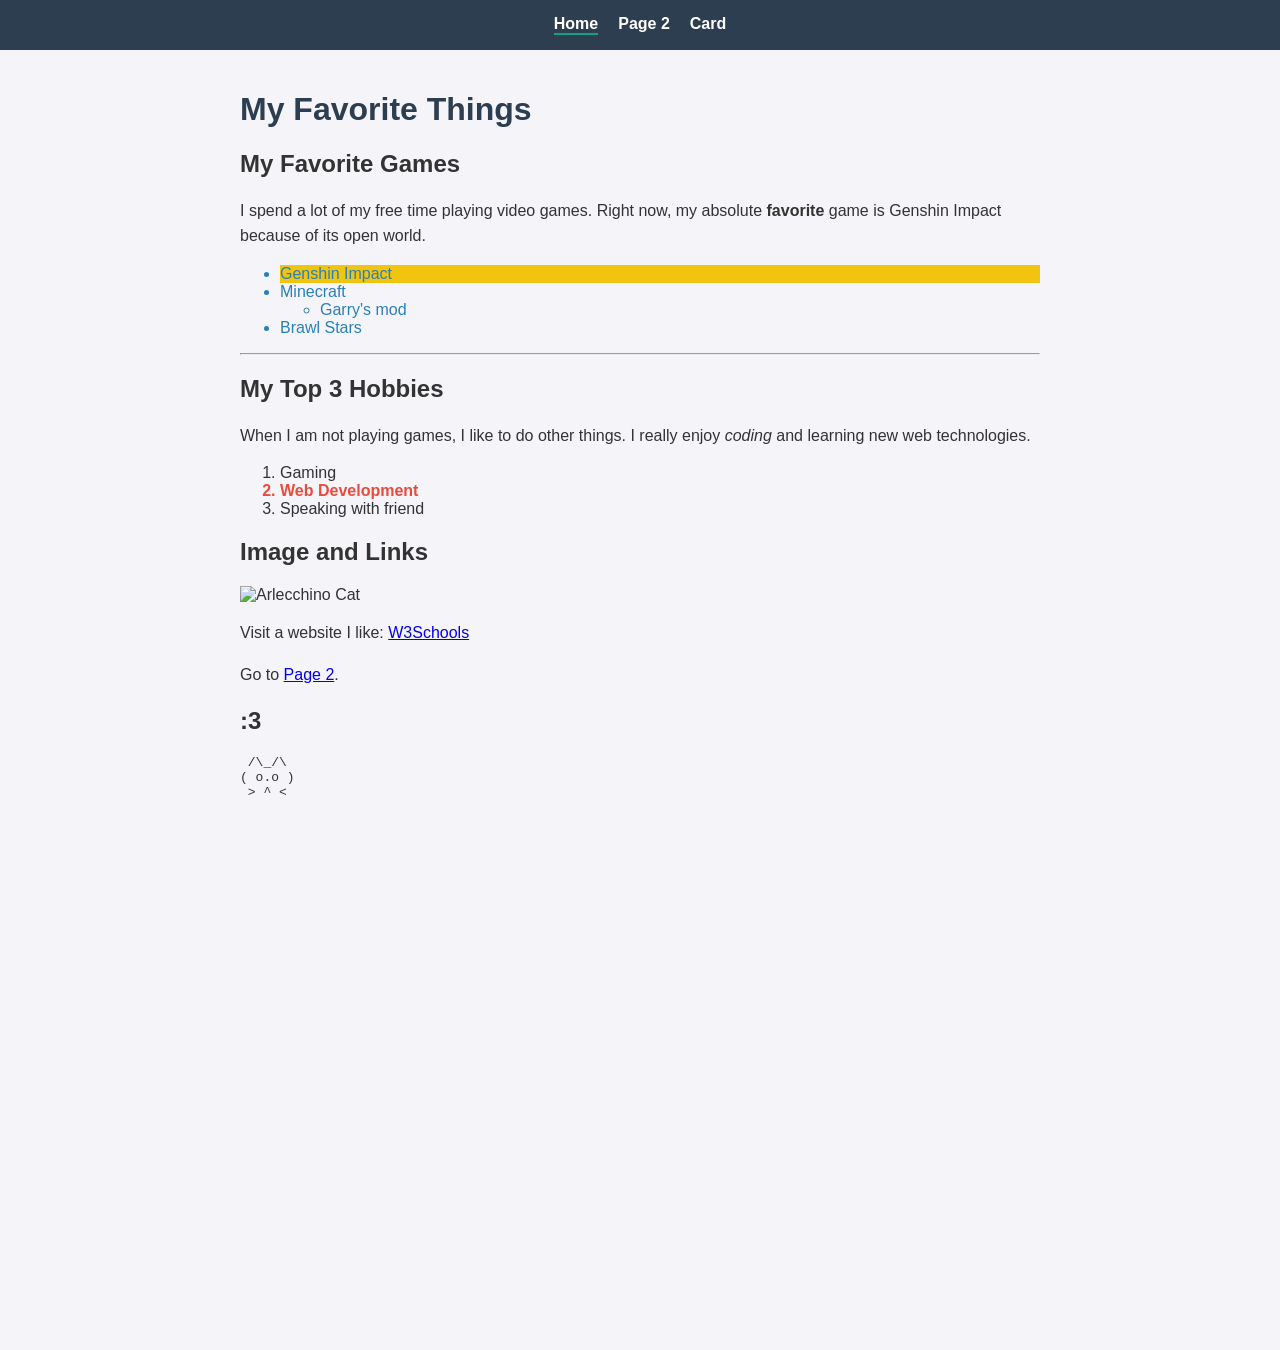
==== index.html @ 290c104f "Add files via upload" ====
﻿<!DOCTYPE html>
<html lang="ru">
<head>
    <meta charset="UTF-8">
    <meta name="viewport" content="width=device-width, initial-scale=1.0">
    <title>My Favorite Things</title>
    <link rel="stylesheet" href="style.css">
</head>
<body>
    <nav class="navbar">
        <a href="index.html" class="nav-link active">Home</a>
        <a href="page2.html" class="nav-link">Page 2</a>
        <a href="card.html" class="nav-link">Card</a>
    </nav>
    <div class="container">
        <h1>My Favorite Things</h1>
        <!-- First Section: Unordered List -->
        <h2>My Favorite Games</h2>
        <p>I spend a lot of my free time playing video games. Right now, my absolute <strong>favorite</strong> game is Genshin Impact because of its open world.</p>
        <ul>
            <li class="highlight">Genshin Impact</li>
            <li>Minecraft
                <ul>
            <li>Garry's mod
                </ul>
            </li>
            <li>Brawl Stars</li>
        </ul>
        <hr>
        <!-- Second Section: Ordered List -->
        <h2>My Top 3 Hobbies</h2>
        <p>When I am not playing games, I like to do other things. I really enjoy <em>coding</em> and learning new web technologies.</p>
        <ol>
            <li>Gaming</li>
            <li id="special-item">Web Development</li>
            <li>Speaking with friend</li>
        </ol>
        <h2>Image and Links</h2>
        <img src="https://upload-os-bbs.hoyolab.com/upload/2024/05/02/73415617/5424f28b5a26e8101f5c21a68184a8df_2016279572878403607.jpg?x-oss-process=image%2Fresize%2Cs_1000%2Fauto-orient%2C0%2Finterlace%2C1%2Fformat%2Cwebp%2Fquality%2Cq_70" alt="Arlecchino Cat" width="300">
        <p>Visit a website I like: <a href="https://w3schools.com" target="_blank">W3Schools</a></p>
        <p>Go to <a href="page2.html">Page 2</a>.</p>
        <h2>:3</h2>
        <pre>
 /\_/\  
( o.o ) 
 > ^ <  
        </pre>
    </div>
</body>
</html>
---- style.css ----
﻿body {
    font-family: Arial, sans-serif;
    background-color: #f4f4f9;
    color: #333;
    margin: 0;
    padding: 0;
    min-height: 150vh;
}
h1 { color: #2c3e50; }
p { line-height: 1.6; }
.highlight { background-color: #f1c40f; }
#special-item { color: #e74c3c; font-weight: bold; }
ul li { color: #2980b9; }
.container { max-width: 800px; margin: 0 auto; padding: 20px; }
.main-img { max-width: 300px; display: block; margin: 15px 0; background: #ccc; height: 150px; }
.navbar { position: sticky; top: 0; background-color: #2c3e50; padding: 15px; display: flex; justify-content: center; gap: 20px; z-index: 1000; }
.nav-link { color: white; text-decoration: none; font-weight: bold; transition: color 0.2s ease; }
.nav-link:hover { color: #16a085; }
.nav-link.active { border-bottom: 2px solid #16a085; }
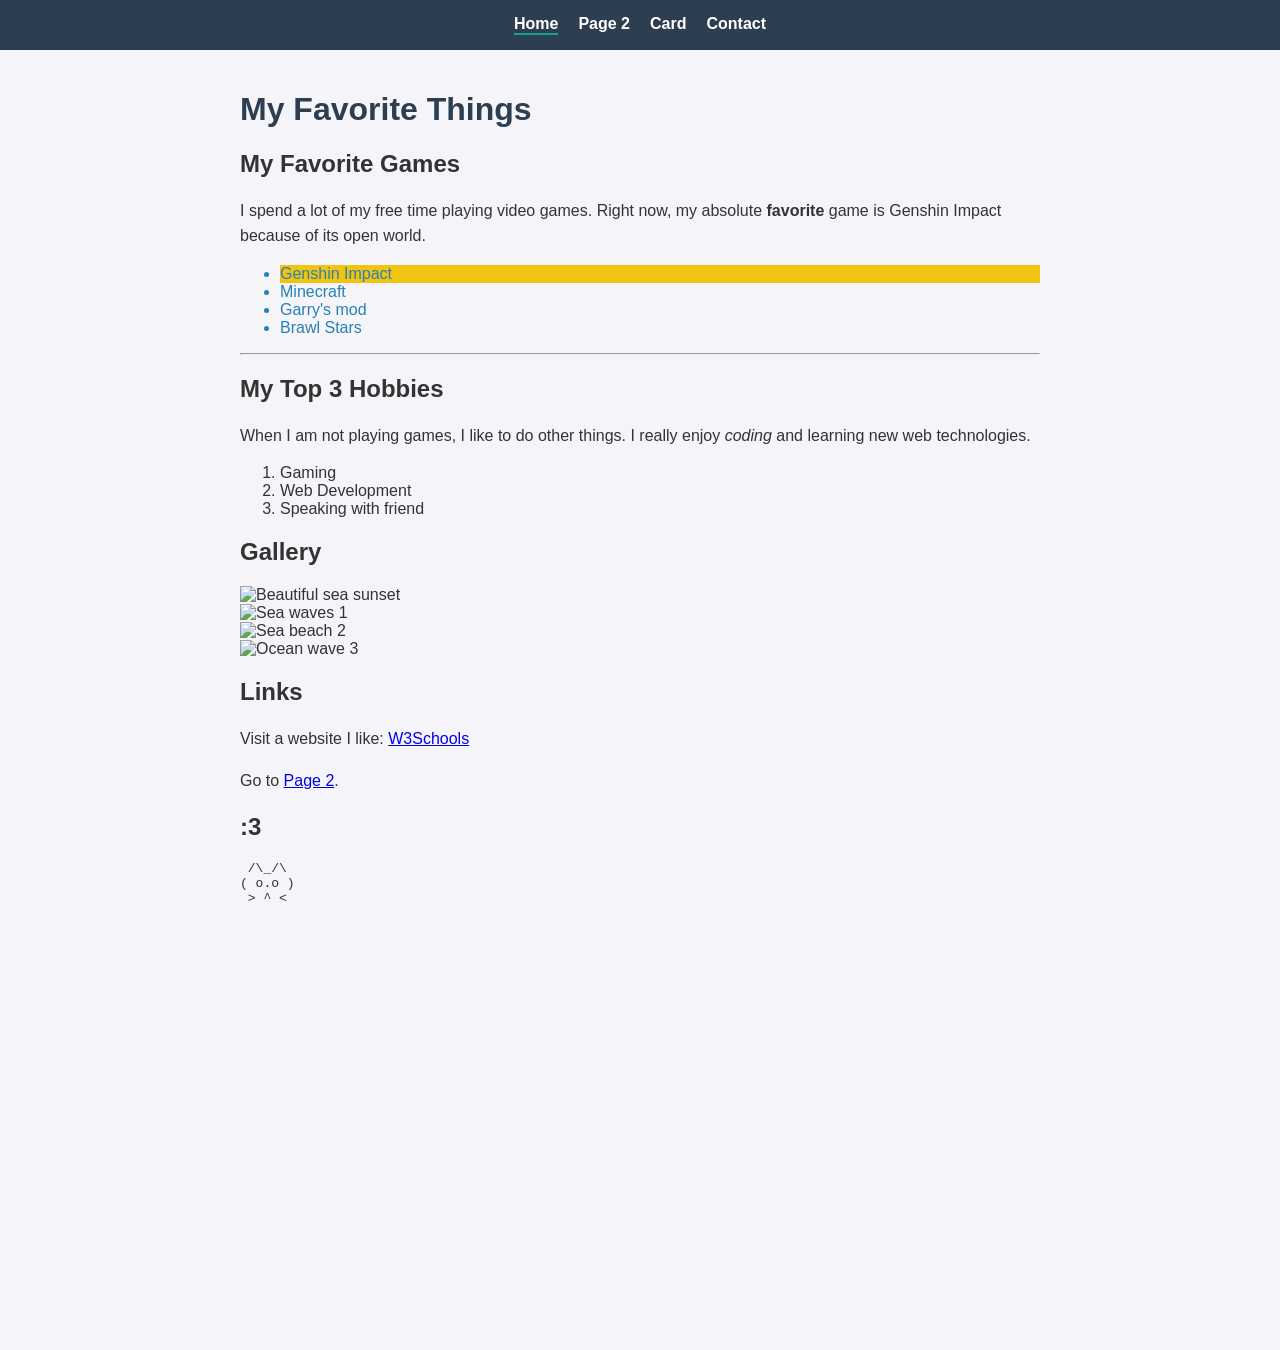
==== commit e7295574: "Update index.html" ====
--- a/index.html
+++ b/index.html
@@ -1,4 +1,4 @@
-﻿<!DOCTYPE html>
+<!DOCTYPE html>
 <html lang="ru">
 <head>
     <meta charset="UTF-8">
@@ -11,32 +11,45 @@
         <a href="index.html" class="nav-link active">Home</a>
         <a href="page2.html" class="nav-link">Page 2</a>
         <a href="card.html" class="nav-link">Card</a>
+        <a href="contact.html" class="nav-link">Contact</a>
     </nav>
     <div class="container">
         <h1>My Favorite Things</h1>
-        <!-- First Section: Unordered List -->
         <h2>My Favorite Games</h2>
         <p>I spend a lot of my free time playing video games. Right now, my absolute <strong>favorite</strong> game is Genshin Impact because of its open world.</p>
         <ul>
             <li class="highlight">Genshin Impact</li>
-            <li>Minecraft
-                <ul>
-            <li>Garry's mod
-                </ul>
-            </li>
+            <li>Minecraft</li>
+            <li>Garry's mod </li>
             <li>Brawl Stars</li>
         </ul>
-        <hr>
-        <!-- Second Section: Ordered List -->
+        <hr>        
         <h2>My Top 3 Hobbies</h2>
         <p>When I am not playing games, I like to do other things. I really enjoy <em>coding</em> and learning new web technologies.</p>
         <ol>
             <li>Gaming</li>
-            <li id="special-item">Web Development</li>
+            <li>Web Development</li>
             <li>Speaking with friend</li>
         </ol>
-        <h2>Image and Links</h2>
-        <img src="https://upload-os-bbs.hoyolab.com/upload/2024/05/02/73415617/5424f28b5a26e8101f5c21a68184a8df_2016279572878403607.jpg?x-oss-process=image%2Fresize%2Cs_1000%2Fauto-orient%2C0%2Finterlace%2C1%2Fformat%2Cwebp%2Fquality%2Cq_70" alt="Arlecchino Cat" width="300">
+        <h2>Gallery</h2>
+        <div class="gallery-grid">
+            <div class="gallery-item featured">
+                <img src="images/sea-big.jpg" alt="Beautiful sea sunset">
+            </div>
+            
+            <div class="gallery-item">
+                <img src="images/sea1.jpg" alt="Sea waves 1">
+            </div>
+
+            <div class="gallery-item">
+                <img src="images/sea2.jpg" alt="Sea beach 2">
+            </div>
+
+            <div class="gallery-item">
+                <img src="images/sea3.jpg" alt="Ocean wave 3">
+            </div>
+        </div>
+        <h2>Links</h2>
         <p>Visit a website I like: <a href="https://w3schools.com" target="_blank">W3Schools</a></p>
         <p>Go to <a href="page2.html">Page 2</a>.</p>
         <h2>:3</h2>
